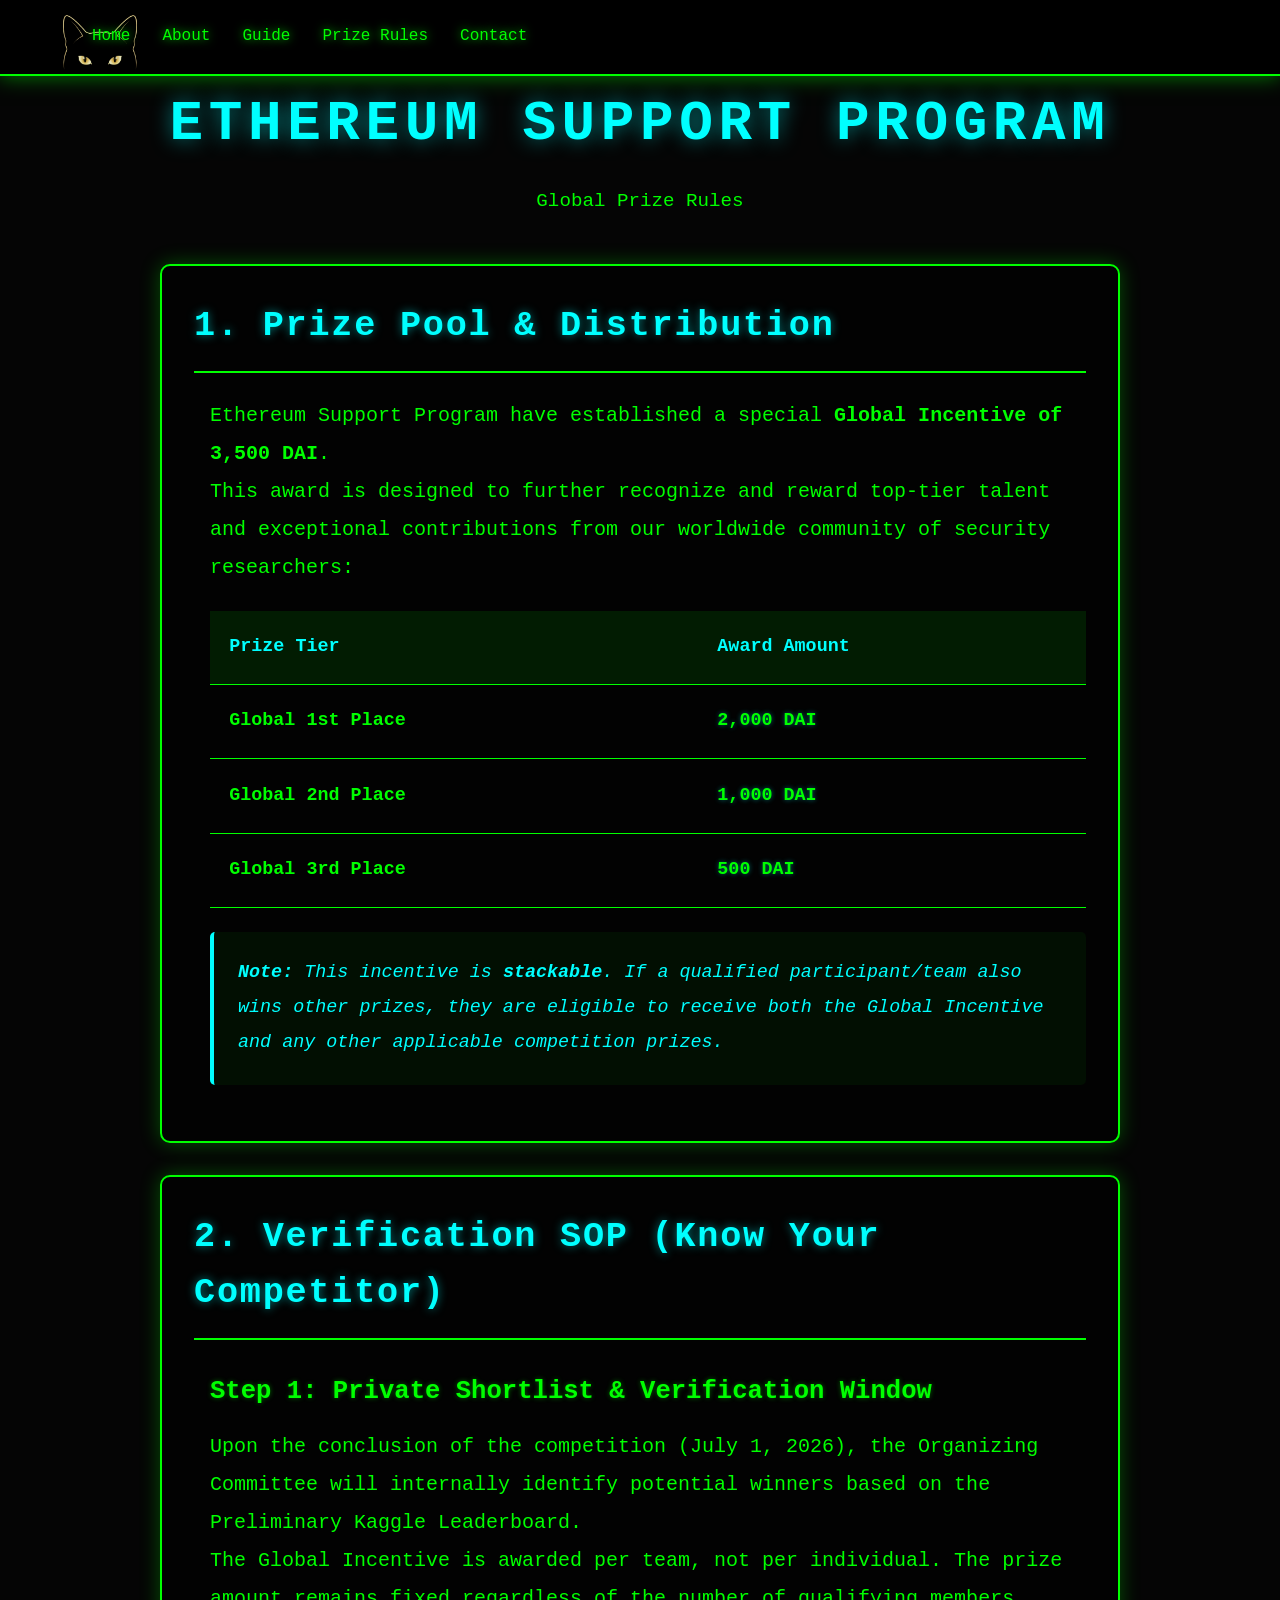
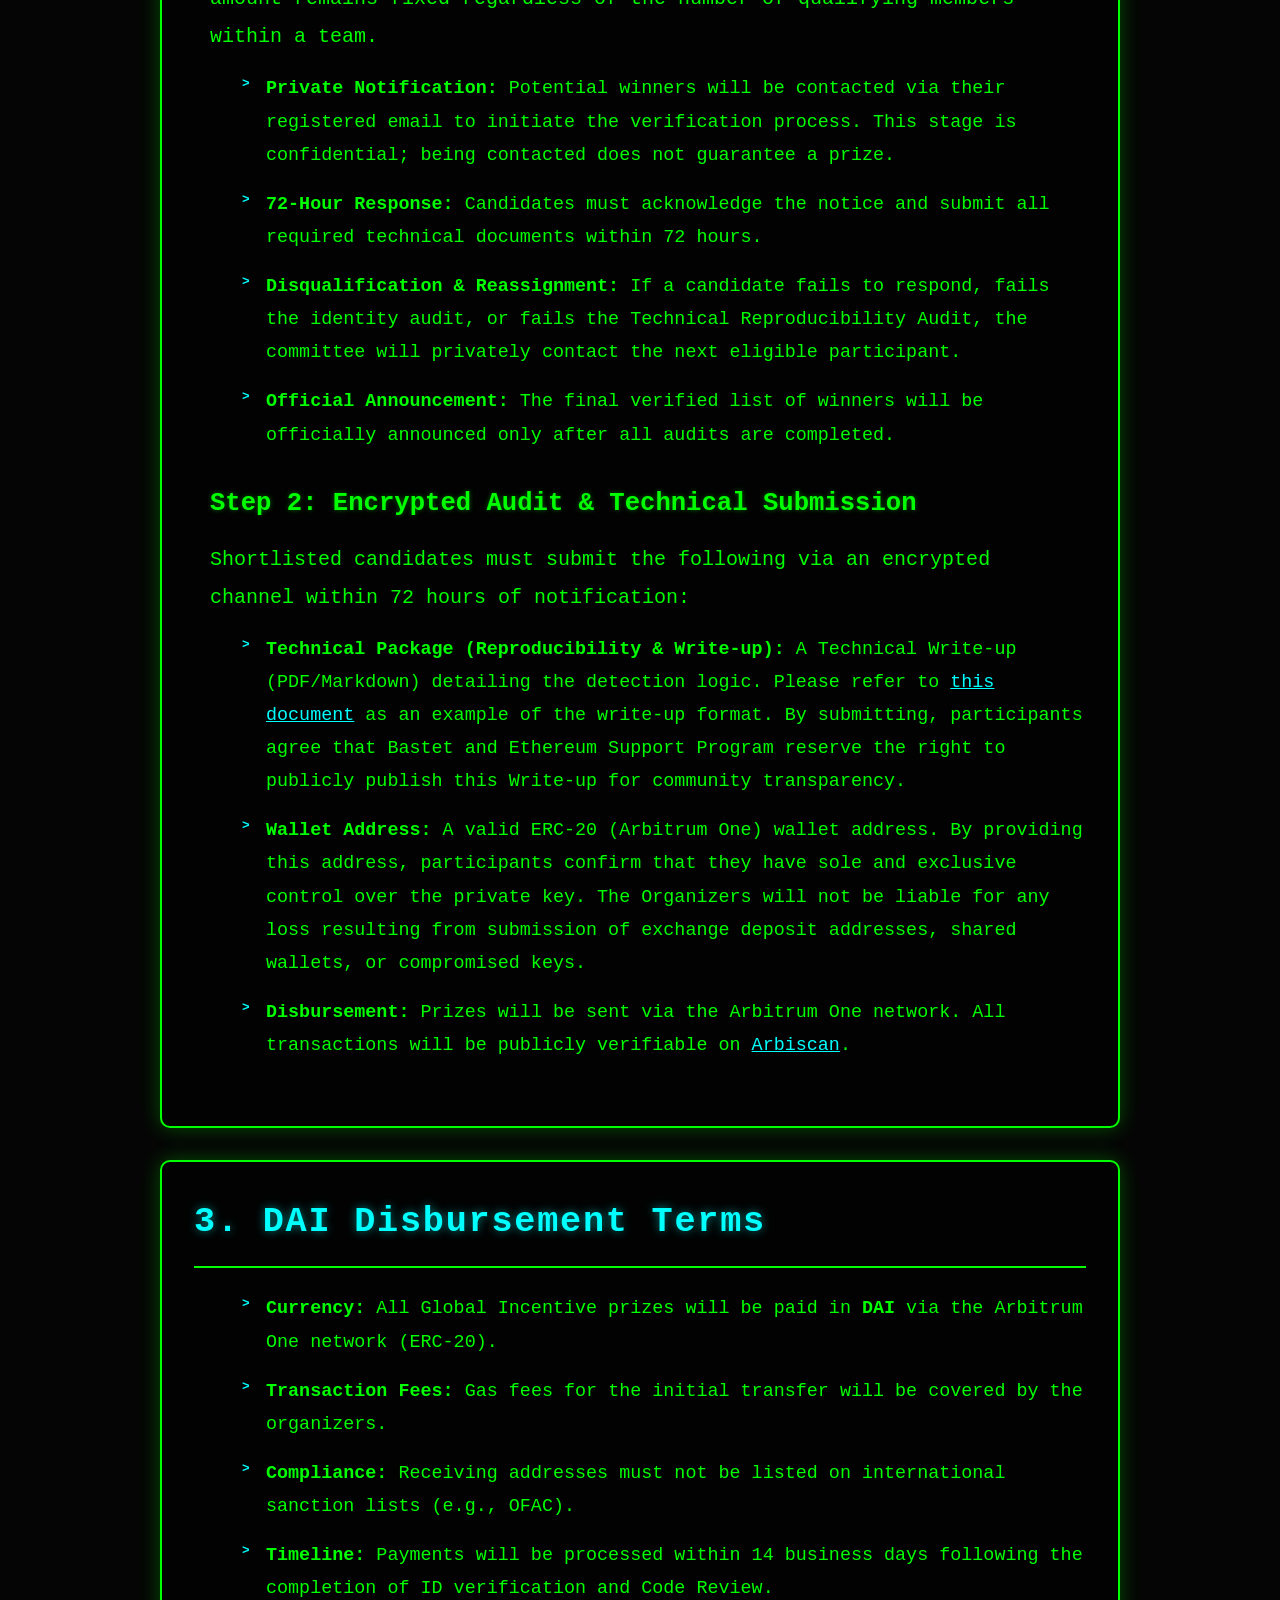
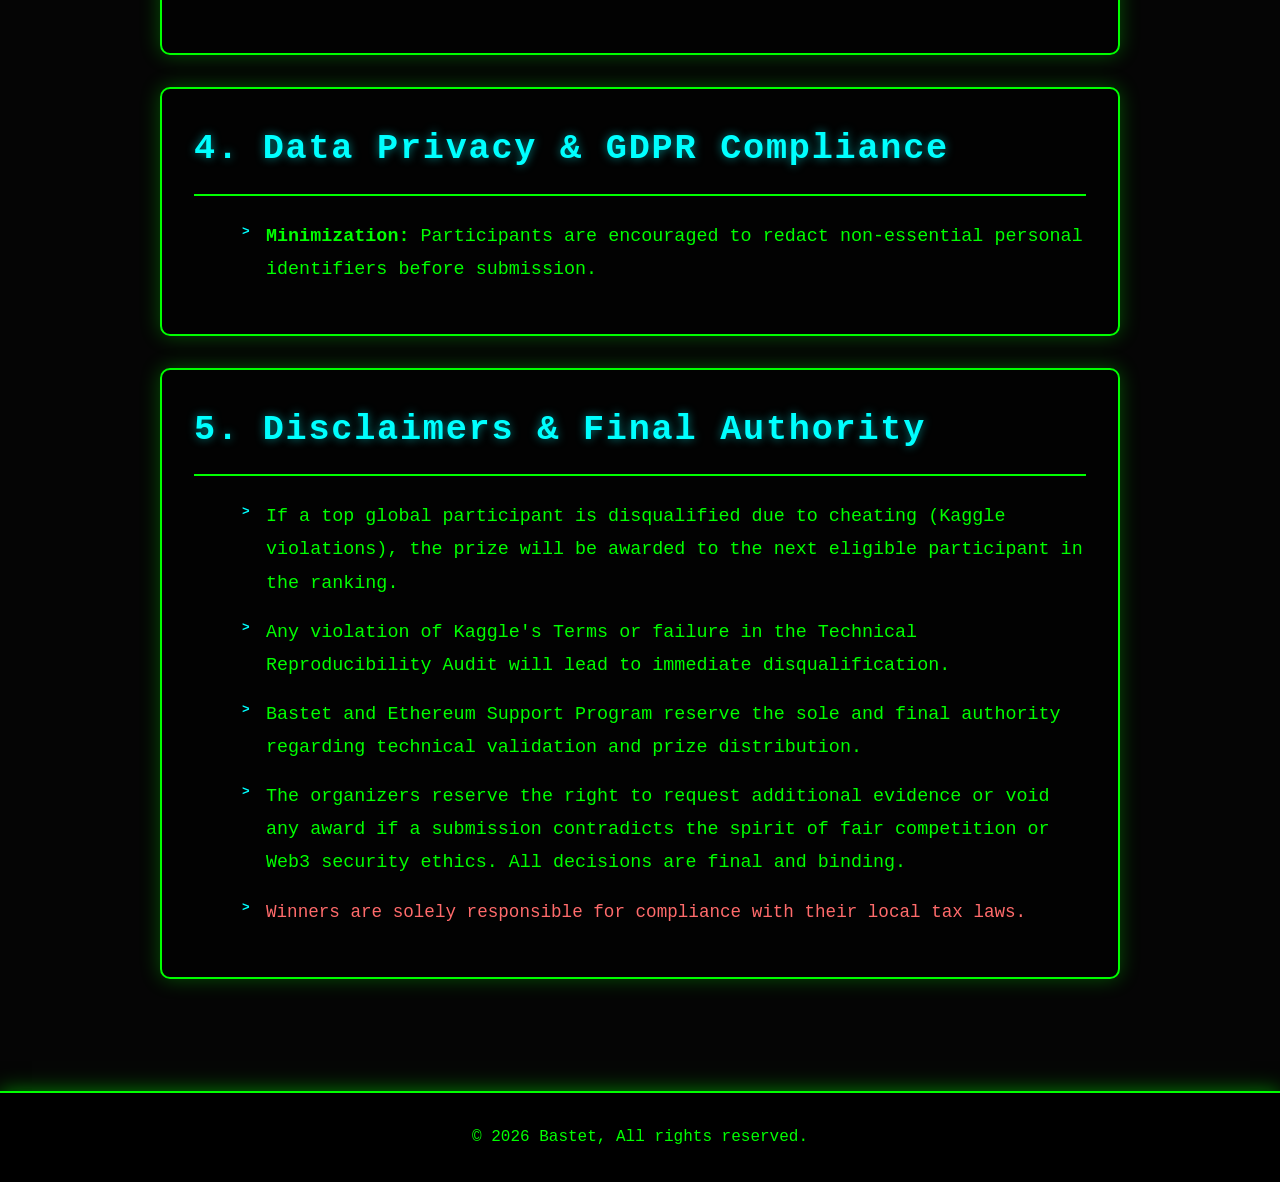
==== prize-rules-esp.html @ 6cfd2f5c "add prizes rules" ====
<!DOCTYPE html>
<html lang="zh-TW">
<head>
    <meta charset="UTF-8">
    <meta name="viewport" content="width=device-width, initial-scale=1.0">
    <title>ESP Prize Rules - Bastet Kaggle Competition</title>
    <link rel="stylesheet" href="style.css">
    <!-- Clarity -->
    <script type="text/javascript">
        (function(c,l,a,r,i,t,y){
            c[a]=c[a]||function(){(c[a].q=c[a].q||[]).push(arguments)};
            t=l.createElement(r);t.async=1;t.src="https://www.clarity.ms/tag/"+i;
            y=l.getElementsByTagName(r)[0];y.parentNode.insertBefore(t,y);
        })(window, document, "clarity", "script", "v9bqrgb0ro");
    </script>
    <!-- Google tag (gtag.js) -->
        <script async src="https://www.googletagmanager.com/gtag/js?id=G-KCT51GGSFN"></script>
        <script>
        window.dataLayer = window.dataLayer || [];
        function gtag(){dataLayer.push(arguments);}
        gtag('js', new Date());

        gtag('config', 'G-KCT51GGSFN');
        </script>
    <style>
        .prize-rules-section {
            padding: 5rem 0;
            min-height: auto;
        }

        .prize-rules-container {
            max-width: 1000px;
            margin: 0 auto;
            padding: 0 20px;
        }

        .back-link {
            color: #00ffff;
            text-decoration: none;
            font-size: 1.1rem;
            margin-bottom: 2rem;
            display: inline-block;
            transition: all 0.3s ease;
        }

        .back-link:hover {
            text-shadow: 0 0 10px rgba(0, 255, 255, 0.6);
        }

        .prize-rules-title {
            font-size: 3.5rem;
            color: #00ffff;
            text-shadow: 0 0 20px rgba(0, 255, 255, 0.5);
            text-align: center;
            margin-bottom: 1rem;
            letter-spacing: 0.1em;
        }

        .prize-rules-subtitle {
            text-align: center;
            color: #00ff00;
            font-size: 1.2rem;
            margin-bottom: 3rem;
        }

        .rule-section {
            background: rgba(0, 0, 0, 0.6);
            border: 2px solid #00ff00;
            border-radius: 10px;
            padding: 2rem;
            margin-bottom: 2rem;
            box-shadow: 0 0 20px rgba(0, 255, 0, 0.3);
            transition: all 0.3s ease;
        }

        .rule-section:hover {
            border-color: #00ffff;
            box-shadow: 0 0 30px rgba(0, 255, 255, 0.5);
            background: rgba(0, 0, 0, 0.8);
        }

        .rule-section h3 {
            font-size: 2.2rem;
            color: #00ffff;
            text-shadow: 0 0 10px rgba(0, 255, 255, 0.5);
            margin-bottom: 1.5rem;
            border-bottom: 2px solid #00ff00;
            padding-bottom: 1rem;
            letter-spacing: 0.05em;
        }

        .prize-table {
            width: 100%;
            margin: 1.5rem 0;
            border-collapse: collapse;
        }

        .prize-table tr {
            border-bottom: 1px solid #00ff00;
        }

        .prize-table td, .prize-table th {
            padding: 1.2rem;
            text-align: left;
            color: #00ff00;
            font-size: 1.15rem;
        }

        .prize-table th {
            background: rgba(0, 255, 0, 0.1);
            color: #00ffff;
            font-weight: bold;
            text-shadow: none;
        }

        .prize-amount {
            color: #00ffff;
            font-weight: bold;
            font-size: 1.3rem;
            text-shadow: 0 0 5px rgba(0, 255, 255, 0.4);
        }

        .rule-subsection {
            margin: 2rem 0;
        }

        .rule-subsection h4 {
            font-size: 1.6rem;
            color: #00ff00;
            text-shadow: 0 0 5px rgba(0, 255, 0, 0.4);
            margin-bottom: 1rem;
            margin-left: 1rem;
        }

        .rule-content {
            color: #00ff00;
            line-height: 1.9;
            font-size: 1.25rem;
            margin-left: 1rem;
        }

        .rule-content ul {
            margin: 1rem 0 1rem 2rem;
            list-style: none;
        }

        .rule-content li {
            margin: 1rem 0;
            padding-left: 1.5rem;
            position: relative;
            line-height: 1.8;
        }

        .rule-content li:before {
            content: ">";
            position: absolute;
            left: 0;
            color: #00ffff;
            font-weight: bold;
        }

        .highlight-box {
            background: rgba(0, 255, 0, 0.05);
            border-left: 4px solid #00ffff;
            padding: 1.5rem;
            margin: 1.5rem 0;
            border-radius: 5px;
        }

        .highlight-box p {
            color: #00ffff;
            font-style: italic;
            text-shadow: none;
            font-size: 1.15rem;
        }

        .step-list {
            margin: 1rem 0;
            padding-left: 0;
        }

        .step-list li {
            margin: 1rem 0;
            font-size: 1.15rem;
        }

        .disclaimer {
            color: #ff6b6b;
            font-size: 1.1rem;
            margin-top: 0.5rem;
        }

        .link-text {
            color: #00ffff;
            text-decoration: underline;
        }

        a {
            color: #00ffff;
            text-shadow: none;
        }

        a:hover {
            text-shadow: 0 0 10px rgba(0, 255, 255, 0.6);
        }

        section#prizes {
            padding: 5rem 0;
            min-height: auto;
            display: block;
        }
    </style>
</head>
<body>
    <header>
        <div class="cat-peek-decoration">
            <img src="images/cat_peek.png" alt="Bastet Cat">
        </div>
        <nav>
            <ul>
                <li><a href="index.html#home" data-zh="首頁" data-en="Home">首頁</a></li>
                <li><a href="index.html#about" data-zh="關於比賽" data-en="About">關於比賽</a></li>
                <li><a href="index.html#services" data-zh="賽前準備" data-en="Guide">賽前準備</a></li>
                <li><a href="prize-rules.html" data-zh="獎勵規則" data-en="Prize Rules">獎勵規則</a></li>
                <li><a href="index.html#contact" data-zh="聯絡" data-en="Contact">聯絡</a></li>
            </ul>
            <button id="langToggle" class="lang-toggle">EN</button>
        </nav>
    </header>

    <section id="prizes" class="prize-rules-section">
        <div class="prize-rules-container">
            <h1 class="prize-rules-title">ETHEREUM SUPPORT PROGRAM</h1>
            <p class="prize-rules-subtitle">Global Prize Rules</p>

            <!-- Prize Pool Section -->
            <div class="rule-section">
                <h3>1. Prize Pool & Distribution</h3>
                <div class="rule-content">
                    <p>Ethereum Support Program have established a special <strong>Global Incentive of 3,500 DAI</strong>.</p>
                    <p>This award is designed to further recognize and reward top-tier talent and exceptional contributions from our worldwide community of security researchers:</p>
                    
                    <table class="prize-table">
                        <tr>
                            <th>Prize Tier</th>
                            <th>Award Amount</th>
                        </tr>
                        <tr>
                            <td><strong>Global 1st Place</strong></td>
                            <td class="prize-amount">2,000 DAI</td>
                        </tr>
                        <tr>
                            <td><strong>Global 2nd Place</strong></td>
                            <td class="prize-amount">1,000 DAI</td>
                        </tr>
                        <tr>
                            <td><strong>Global 3rd Place</strong></td>
                            <td class="prize-amount">500 DAI</td>
                        </tr>
                    </table>
                    
                    <div class="highlight-box">
                        <p><strong>Note:</strong> This incentive is <strong>stackable</strong>. If a qualified participant/team also wins other prizes, they are eligible to receive both the Global Incentive and any other applicable competition prizes.</p>
                    </div>
                </div>
            </div>

            <!-- Verification SOP Section -->
            <div class="rule-section">
                <h3>2. Verification SOP (Know Your Competitor)</h3>
                
                <div class="rule-subsection">
                    <h4>Step 1: Private Shortlist & Verification Window</h4>
                    <div class="rule-content">
                        <p>Upon the conclusion of the competition (July 1, 2026), the Organizing Committee will internally identify potential winners based on the Preliminary Kaggle Leaderboard.</p>
                        <p></p>The Global Incentive is awarded per team, not per individual. The prize amount remains fixed regardless of the number of qualifying members within a team.</p>
                        <ul class="step-list">
                            <li><strong>Private Notification:</strong> Potential winners will be contacted via their registered email to initiate the verification process. This stage is confidential; being contacted does not guarantee a prize.</li>
                            
                            <li><strong>72-Hour Response:</strong> Candidates must acknowledge the notice and submit all required technical documents within 72 hours.</li>
                            
                            <li><strong>Disqualification & Reassignment:</strong> If a candidate fails to respond, fails the identity audit, or fails the Technical Reproducibility Audit, the committee will privately contact the next eligible participant.</li>
                            
                            <li><strong>Official Announcement:</strong> The final verified list of winners will be officially announced only after all audits are completed.</li>
                        </ul>
                    </div>
                </div>

                <div class="rule-subsection">
                    <h4>Step 2: Encrypted Audit & Technical Submission</h4>
                    <div class="rule-content">
                        <p>Shortlisted candidates must submit the following via an encrypted channel within 72 hours of notification:</p>
                        
                        <ul class="step-list">
                            <li>
                                <strong>Technical Package (Reproducibility & Write-up):</strong> A Technical Write-up (PDF/Markdown) detailing the detection logic. Please refer to <a href="https://github.com/onesavielabs/Bastet_Kaggle_Website/blob/main/Write-up-Template.md" target="_blank">this document</a> as an example of the write-up format. By submitting, participants agree that Bastet and Ethereum Support Program reserve the right to publicly publish this Write-up for community transparency.
                            </li>
                            
                            <li>
                                <strong>Wallet Address:</strong> A valid ERC-20 (Arbitrum One) wallet address. By providing this address, participants confirm that they have sole and exclusive control over the private key. The Organizers will not be liable for any loss resulting from submission of exchange deposit addresses, shared wallets, or compromised keys.
                            </li>
                            
                            <li>
                                <strong>Disbursement:</strong> Prizes will be sent via the Arbitrum One network. All transactions will be publicly verifiable on <a href="https://arbiscan.io/" target="_blank">Arbiscan</a>.
                            </li>
                        </ul>
                    </div>
                </div>
            </div>

            <!-- DAI Disbursement Terms Section -->
            <div class="rule-section">
                <h3>3. DAI Disbursement Terms</h3>
                <div class="rule-content">
                    <ul class="step-list">
                        <li><strong>Currency:</strong> All Global Incentive prizes will be paid in <strong>DAI</strong> via the Arbitrum One network (ERC‑20).</li>
                        
                        <li><strong>Transaction Fees:</strong> Gas fees for the initial transfer will be covered by the organizers.</li>
                        
                        <li><strong>Compliance:</strong> Receiving addresses must not be listed on international sanction lists (e.g., OFAC).</li>
                        
                        <li><strong>Timeline:</strong> Payments will be processed within 14 business days following the completion of ID verification and Code Review.</li>
                    </ul>
                </div>
            </div>

            <!-- Data Privacy Section -->
            <div class="rule-section">
                <h3>4. Data Privacy & GDPR Compliance</h3>
                <div class="rule-content">
                    <ul class="step-list">
                        <li><strong>Minimization:</strong> Participants are encouraged to redact non-essential personal identifiers before submission.</li>
                    </ul>
                </div>
            </div>

            <!-- Disclaimers & Final Authority Section -->
            <div class="rule-section">
                <h3>5. Disclaimers & Final Authority</h3>
                <div class="rule-content">
                    <ul class="step-list">
                        <li>If a top global participant is disqualified due to cheating (Kaggle violations), the prize will be awarded to the next eligible participant in the ranking.</li>
                        
                        <li>Any violation of Kaggle's Terms or failure in the Technical Reproducibility Audit will lead to immediate disqualification.</li>
                        
                        <li>Bastet and Ethereum Support Program reserve the sole and final authority regarding technical validation and prize distribution.</li>
                        
                        <li>The organizers reserve the right to request additional evidence or void any award if a submission contradicts the spirit of fair competition or Web3 security ethics. All decisions are final and binding.</li>
                        
                        <li><span class="disclaimer">Winners are solely responsible for compliance with their local tax laws.</span></li>
                    </ul>
                </div>
            </div>
        </div>
    </section>

    <footer>
        <p data-zh="&copy; 2026 Bastet. All rights reserved." data-en="&copy; 2026 Bastet, All rights reserved.">&copy; 2026 Bastet. All rights reserved.</p>
    </footer>

    <script src="script.js"></script>
</body>
</html>
---- style.css ----
.gcc-icon {
    width: 200px !important;
    height: auto;
}
* {
    margin: 0;
    padding: 0;
    box-sizing: border-box;
}

body {
    font-family: 'Courier New', Consolas, monospace;
    line-height: 1.6;
    color: #00ff00;
    background: #0a0a0a url('images/cat_first_page.jpg') no-repeat center center fixed;
    background-size: cover;
    position: relative;
}

body::before {
    content: '';
    position: fixed;
    top: 0;
    left: 0;
    width: 100%;
    height: 100%;
    background: rgba(0, 0, 0, 0.75);
    z-index: -1;
}

.container {
    max-width: 1200px;
    margin: 0 auto;
    padding: 0 20px;
}

/* Header & Navigation */
header {
    background: #000;
    color: #00ff00;
    padding: 1.5rem 0;
    position: fixed;
    width: 100%;
    top: 0;
    z-index: 1000;
    border-bottom: 2px solid #00ff00;
    box-shadow: 0 0 20px rgba(0, 255, 0, 0.5);
}

.cat-peek-decoration {
    position: absolute;
    top: -21px;
    left: -40px;
    z-index: 999;
    pointer-events: none;
}

.cat-peek-decoration img {
    width: 280px;
    height: auto;
    display: block;
    filter: brightness(0.9) saturate(0.8) drop-shadow(0 2px 8px rgba(0, 0, 0, 0.5));
}

nav {
    display: flex;
    justify-content: space-between;
    align-items: center;
    max-width: 1200px;
    margin: 0 auto;
    padding: 0 20px;
    position: relative;
    z-index: 1002;
}

.nav-logo {
    display: flex;
    align-items: center;
}

.cat-peek-logo {
    height: 60px;
    width: auto;
    border-radius: 50%;
    border: 2px solid #00ff00;
    box-shadow: 0 0 15px rgba(0, 255, 0, 0.6);
    transition: all 0.3s ease;
    cursor: pointer;
}

.cat-peek-logo:hover {
    transform: scale(1.1) rotate(5deg);
    border-color: #00ffff;
    box-shadow: 0 0 25px rgba(0, 255, 255, 0.8);
}

.nav-right {
    display: flex;
    align-items: center;
    gap: 2rem;
}

nav ul {
    display: flex;
    list-style: none;
}

nav ul li {
    margin-left: 2rem;
}

.lang-toggle {
    display: none;
    background: transparent;
    color: #00ff00;
    border: 2px solid #00ff00;
    padding: 0.5rem 1rem;
    font-family: 'Courier New', Consolas, monospace;
    font-size: 1rem;
    cursor: pointer;
    transition: all 0.3s;
    text-shadow: 0 0 10px rgba(0, 255, 0, 0.8);
    box-shadow: 0 0 10px rgba(0, 255, 0, 0.3);
    border-radius: 5px;
}

.lang-toggle:hover {
    background: rgba(0, 255, 0, 0.1);
    color: #00ffff;
    border-color: #00ffff;
    text-shadow: 0 0 15px rgba(0, 255, 255, 1);
    box-shadow: 0 0 20px rgba(0, 255, 255, 0.5);
    transform: scale(1.05);
}

nav a {
    color: #00ff00;
    text-decoration: none;
    transition: all 0.3s;
    text-shadow: 0 0 10px rgba(0, 255, 0, 0.8);
}

nav a:hover {
    color: #00ffff;
    text-shadow: 0 0 20px rgba(0, 255, 255, 1);
}

/* Sections */
section {
    padding: 5rem 0;
    min-height: 100vh;
    display: flex;
    align-items: center;
}

section#contact {
    min-height: auto;
    padding-bottom: 2rem;
}

section:nth-child(even) {
    background: #050505;
}

.hero {
    background: transparent;
    color: #00ff00;
    text-align: center;
    margin-top: 60px;
    position: relative;
    overflow: hidden;
}

.hero::before {
    content: '';
    position: absolute;
    top: 0;
    left: 0;
    right: 0;
    bottom: 0;
    background: repeating-linear-gradient(
        0deg,
        rgba(0, 255, 0, 0.03) 0px,
        rgba(0, 255, 0, 0.03) 1px,
        transparent 1px,
        transparent 2px
    );
    pointer-events: none;
}

.hero h2 {
    font-size: 3rem;
    margin-bottom: 1rem;
    color: #00ff00;
    text-shadow: 0 0 20px rgba(0, 255, 0, 0.8);
    letter-spacing: 0.1em;
}

.hero .main-title {
    font-size: 4.5rem;
    margin-bottom: 1.5rem;
    color: #00ffff;
    text-shadow: 0 0 30px rgba(0, 255, 255, 1), 0 0 50px rgba(0, 255, 255, 0.5);
    letter-spacing: 0.15em;
    font-weight: bold;
    text-transform: uppercase;
}

.hero .subtitle {
    font-size: 1.3rem;
    margin-bottom: 2.5rem;
    color: #00ff00;
    text-shadow: 0 0 15px rgba(0, 255, 0, 0.6);
    letter-spacing: 0.05em;
    max-width: 900px;
    margin-left: auto;
    margin-right: auto;
    line-height: 1.6;
}

.hero p {
    font-size: 1.5rem;
}

.countdown-container {
    margin-top: 2rem;
    padding: 3rem;
    background: rgba(0, 0, 0, 0.8);
    border-radius: 10px;
    border: 2px solid #00ff00;
    box-shadow: 0 0 30px rgba(0, 255, 0, 0.5), inset 0 0 30px rgba(0, 255, 0, 0.1);
    position: relative;
    z-index: 1;
}

.countdown-container h3 {
    font-size: 2rem;
    margin-bottom: 2rem;
    color: #00ffff;
    text-shadow: 0 0 15px rgba(0, 255, 255, 0.8);
}

#countdown {
    font-size: 3rem;
    font-weight: bold;
    color: #00ff00;
    text-shadow: 0 0 20px rgba(0, 255, 0, 1);
    letter-spacing: 0.05em;
}

#countdown span {
    color: #00ffff;
    font-size: 5rem;
    font-weight: bold;
    text-shadow: 0 0 30px rgba(0, 255, 255, 1), 0 0 50px rgba(0, 255, 255, 0.5);
    display: inline-block;
    margin: 0 0.2rem;
    animation: glow 2s ease-in-out infinite alternate;
}

#countdown .separator {
    color: #00ff00;
    font-size: 5rem;
    margin: 0;
    animation: none;
}

@keyframes glow {
    from {
        text-shadow: 0 0 20px rgba(0, 255, 255, 1), 0 0 30px rgba(0, 255, 255, 0.8);
    }
    to {
        text-shadow: 0 0 30px rgba(0, 255, 255, 1), 0 0 50px rgba(0, 255, 255, 1);
    }
}

.supporter-section {
    margin-top: 3rem;
    display: flex;
    flex-direction: column;
    align-items: center;
    justify-content: center;
    width: 100%;
    gap: 0;
}

.supporter-group {
    display: flex;
    flex-direction: row;
    align-items: center;
    justify-content: center;
    gap: 2rem;
    flex-wrap: nowrap;
    margin: 0;
}

.knowledge-partner-group {
    margin-top: 2rem;
}

.supporters-logos {
    display: flex;
    align-items: center;
    justify-content: center;
    gap: 2rem;
    flex-wrap: wrap;
}

.supporters-logos .supporter-icon {
    width: 180px;
}

.supporter-title {
    font-size: 2.5rem;
    color: #00ff00;
    text-shadow: 0 0 15px rgba(0, 255, 0, 0.8);
    margin-bottom: 0;
    letter-spacing: 0.1em;
}

.supporter-icon {
    width: 200px;
    height: auto;
    transition: all 0.3s ease;
    filter: brightness(1);
}

.supporter-icon:hover {
    transform: scale(1.05);
    filter: brightness(1.3) drop-shadow(0 0 20px rgba(0, 255, 255, 0.8));
}

.esp-icon {
    width: 550px;
    max-width: 95vw;
}

.supporter-group:last-child .supporter-icon {
    width: 200px;
}

.supporter-group:last-child .supporter-title {
    font-size: 1.8rem;
}
.media-partner-group .supporter-title {
    font-size: 3.5rem;
}

h2 {
    font-size: 2.5rem;
    margin-bottom: 1rem;
    color: #00ff00;
    text-shadow: 0 0 15px rgba(0, 255, 0, 0.8);
}

/* About Section */
.mission-statement {
    text-align: center;
    margin: 3rem 0;
    padding: 2rem;
    background: rgba(0, 255, 0, 0.05);
    border: 2px solid #00ff00;
    border-radius: 10px;
    box-shadow: 0 0 20px rgba(0, 255, 0, 0.3);
}

.mission-title {
    font-size: 2.2rem;
    color: #ffffff;
    text-shadow: 0 0 15px rgba(255, 255, 255, 0.8);
    margin-bottom: 1.5rem;
    letter-spacing: 0.1em;
}

.mission-highlight {
    font-size: 1.8rem;
    color: #00ffff;
    text-shadow: 0 0 20px rgba(0, 255, 255, 0.8);
    font-weight: bold;
    letter-spacing: 0.05em;
    line-height: 1.6;
    max-width: 100%;
    margin: 0 auto;
    white-space: nowrap;
}

.objectives {
    display: grid;
    grid-template-columns: repeat(auto-fit, minmax(300px, 1fr));
    gap: 2rem;
    margin-top: 3rem;
}

.objective-card {
    padding: 2rem;
    background: rgba(0, 0, 0, 0.6);
    border: 2px solid #00ff00;
    border-radius: 10px;
    box-shadow: 0 0 20px rgba(0, 255, 0, 0.3);
    transition: all 0.3s ease;
}

.objective-card:hover {
    transform: translateY(-5px);
    box-shadow: 0 0 30px rgba(0, 255, 255, 0.5);
    border-color: #00ffff;
}

.icon-wrapper {
    text-align: center;
    margin-bottom: 1rem;
}

.objective-icon {
    font-size: 3rem;
    color: #00ff00;
    text-shadow: 0 0 20px rgba(0, 255, 0, 0.8);
}

.objective-card h4 {
    font-size: 1.5rem;
    color: #ffffff;
    text-shadow: 0 0 15px rgba(255, 255, 255, 0.8);
    margin-bottom: 1rem;
    text-align: center;
}

.objective-card p {
    font-size: 1.1rem;
    color: #00ff00;
    line-height: 1.8;
    text-align: center;
}

/* Services / Guide Section */
.guide-intro {
    text-align: center;
    font-size: 1.3rem;
    color: #00ffff;
    margin-bottom: 3rem;
    text-shadow: 0 0 10px rgba(0, 255, 255, 0.6);
}

.guide-steps {
    display: grid;
    grid-template-columns: 1fr;
    gap: 3rem;
    margin-top: 2rem;
    max-width: 800px;
    margin-left: auto;
    margin-right: auto;
    position: relative;
}

/* Cat Paw Prints - Background Style */
.cat-paw-print {
    position: absolute;
    opacity: 0;
    transition: opacity 1.5s ease-out;
    z-index: 0;
    pointer-events: none;
}

.cat-paw-print.visible {
    opacity: 0.4;
}

.cat-paw-print img {
    width: 120px;
    height: auto;
    filter: brightness(1.2) drop-shadow(0 0 15px rgba(0, 255, 0, 0.5));
}

.cat-paw-print.paw-1 {
    left: -100px;
    top: 0;
}

.cat-paw-print.paw-1 img {
    transform: rotate(-25deg);
}

.cat-paw-print.paw-2 {
    left: -100px;
    top: 33%;
}

.cat-paw-print.paw-2 img {
    transform: rotate(-25deg);
}

.cat-paw-print.paw-3 {
    left: -100px;
    top: 66%;
}

.cat-paw-print.paw-3 img {
    transform: rotate(-25deg);
}

.step-card {
    padding: 2.5rem;
    background: rgba(0, 0, 0, 0.6);
    border: 2px solid #00ff00;
    border-radius: 10px;
    box-shadow: 0 0 20px rgba(0, 255, 0, 0.3);
    transition: all 0.3s ease;
    position: relative;
    z-index: 1;
}

.step-card:hover {
    transform: translateY(-5px);
    box-shadow: 0 0 30px rgba(0, 255, 255, 0.5);
    border-color: #00ffff;
}

.step-number {
    position: absolute;
    top: -20px;
    left: 20px;
    background: #000;
    color: #00ffff;
    font-size: 2.5rem;
    font-weight: bold;
    padding: 0.5rem 1.5rem;
    border: 2px solid #00ffff;
    border-radius: 5px;
    text-shadow: 0 0 20px rgba(0, 255, 255, 1);
}

.step-card h3 {
    font-size: 1.5rem;
    color: #ffffff;
    text-shadow: 0 0 15px rgba(255, 255, 255, 0.8);
    margin-bottom: 1.5rem;
    margin-top: 2.5rem;
}

.step-list {
    list-style: none;
    padding: 0;
}

.step-list li {
    font-size: 1.1rem;
    color: #00ff00;
    line-height: 2;
    padding-left: 1.5rem;
    position: relative;
}

.step-list li:before {
    content: '▶';
    position: absolute;
    left: 0;
    color: #00ffff;
    font-size: 0.8rem;
}

.guide-link {
    color: #00ffff;
    text-decoration: underline;
    text-shadow: 0 0 10px rgba(0, 255, 255, 0.8);
    transition: all 0.3s ease;
}

.guide-link:hover {
    color: #ffffff;
    text-shadow: 0 0 20px rgba(255, 255, 255, 1);
    text-decoration: none;
}

/* Contact Section */
.contact-content {
    text-align: center;
    padding: 2rem;
}

.update-notice {
    font-size: 1.3rem;
    color: #00ffff;
    text-shadow: 0 0 15px rgba(0, 255, 255, 0.8);
    margin-bottom: 1rem;
    line-height: 1.8;
}

.contact-link-text {
    font-size: 1.3rem;
    margin-bottom: 3rem;
    text-align: center;
}

.contact-inline-link {
    display: inline-flex;
    align-items: center;
    justify-content: center;
    gap: 1rem;
    font-size: 1.5rem;
    color: #00ffff;
    text-decoration: none;
    text-shadow: 0 0 15px rgba(0, 255, 255, 0.8);
    padding: 1rem 2rem;
    border: 2px solid #00ffff;
    border-radius: 5px;
    transition: all 0.3s ease;
    background: rgba(0, 255, 255, 0.05);
}

.contact-inline-link:hover {
    background: rgba(0, 255, 255, 0.1);
    transform: translateY(-3px);
    box-shadow: 0 0 25px rgba(0, 255, 255, 0.6);
    color: #ffffff;
    border-color: #ffffff;
    text-shadow: 0 0 25px rgba(255, 255, 255, 1);
}

.contact-link-text {
    font-size: 1.3rem;
    margin-bottom: 3rem;
    text-align: center;
}

.contact-info {
    text-align: center;
}

.bastet-more {
    margin-top: 2rem;
    padding-top: 3rem;
}

.bastet-title {
    font-size: 2rem;
    color: #ffffff;
    text-shadow: 0 0 20px rgba(255, 255, 255, 0.8);
    margin-bottom: 2rem;
    letter-spacing: 0.1em;
}

/* Competition Link 區域 - 標題與按鈕橫向排列 */
.competition-link-section {
    display: flex;
    align-items: center;
    justify-content: center;
    gap: 2rem;
    margin-bottom: 1.5rem;
    flex-wrap: wrap;
}

.competition-link-section .bastet-title {
    margin-bottom: 0;
    font-size: 2rem;
}

.competition-link-section .notify-trigger-inline {
    margin: 0;
}

.bastet-links {
    display: flex;
    justify-content: center;
    gap: 3rem;
    flex-wrap: wrap;
}

.bastet-link {
    display: flex;
    align-items: center;
    justify-content: center;
    gap: 1rem;
    font-size: 1.5rem;
    color: #00ffff;
    text-decoration: none;
    text-shadow: 0 0 15px rgba(0, 255, 255, 0.8);
    padding: 1rem 2rem;
    border: 2px solid #00ffff;
    border-radius: 5px;
    transition: all 0.3s ease;
    background: rgba(0, 255, 255, 0.05);
}

.bastet-link:hover {
    background: rgba(0, 255, 255, 0.1);
    transform: translateY(-3px);
    box-shadow: 0 0 25px rgba(0, 255, 255, 0.6);
    color: #ffffff;
    border-color: #ffffff;
}

.link-icon {
    font-size: 1.2rem;
    color: #00ff00;
}

/* Supports Section */
.supports-section {
    margin-top: 15rem;
    padding-top: 3rem;
}

.support-logos {
    display: flex;
    align-items: center;
    justify-content: center;
    gap: 4rem;
    flex-wrap: wrap;
}

.support-icon {
    width: 200px;
    height: auto;
    transition: all 0.3s ease;
    filter: brightness(1);
}

.support-icon:hover {
    transform: scale(1.05);
    filter: brightness(1.3) drop-shadow(0 0 20px rgba(0, 255, 255, 0.8));
}

/* Footer */
footer {
    background: #000;
    color: #00ff00;
    text-align: center;
    padding: 2rem 0;
    border-top: 2px solid #00ff00;
    box-shadow: 0 0 20px rgba(0, 255, 0, 0.5);
}

/* Responsive */
@media (max-width: 768px) {
    /* Container padding adjustment for mobile */
    .container {
        padding: 0 15px;
    }
    
    /* Navigation - improved mobile layout */
    header {
        padding: 0.8rem 0;
    }
    
    nav {
        flex-direction: column;
        gap: 1rem;
    }
    
    nav ul {
        flex-direction: row;
        flex-wrap: wrap;
        justify-content: center;
        margin: 0;
    }

    nav ul li {
        margin: 0.5rem;
    }
    
    nav a {
        font-size: 0.9rem;
    }
    
    .lang-toggle {
        padding: 0.4rem 0.8rem;
        font-size: 0.9rem;
    }

    /* Hero Section - optimized for mobile */
    section {
        padding: 3rem 0;
        min-height: auto;
    }
    
    .hero {
        margin-top: 100px;
        padding: 2rem 0;
    }

    .hero .main-title {
        font-size: 2rem;
        letter-spacing: 0.05em;
        line-height: 1.2;
        margin-bottom: 1rem;
    }
    
    .hero .subtitle {
        font-size: 0.9rem;
        margin-bottom: 1.5rem;
        white-space: normal;
        line-height: 1.5;
        padding: 0 10px;
    }

    /* Countdown - mobile friendly */
    .countdown-container {
        padding: 1.5rem 1rem;
        margin-top: 1.5rem;
    }
    
    #countdown {
        font-size: 1.2rem;
        display: flex;
        flex-wrap: wrap;
        justify-content: center;
        align-items: center;
        gap: 0.3rem;
    }
    
    #countdown span {
        font-size: 2.5rem;
        margin: 0;
    }
    
    #countdown .separator {
        font-size: 2.5rem;
        margin: 0 0.1rem;
    }
    
    /* Supporter Section - stacked on mobile */
    .supporter-section {
        flex-direction: column;
        gap: 1rem;
        margin-top: 2rem;
    }
    
    .supporter-title {
        font-size: 1.2rem;
    }
    
    .supporter-icon {
        width: 120px;
    }
    
    /* About Section - mobile optimization */
    h2 {
        font-size: 1.8rem;
        text-align: center;
        margin-bottom: 1.5rem;
    }
    
    .mission-statement {
        padding: 1.5rem;
        margin: 2rem 0;
    }
    
    .mission-title {
        font-size: 1.5rem;
        margin-bottom: 1rem;
    }
    
    .mission-highlight {
        font-size: 1.3rem;
        white-space: normal;
        line-height: 1.6;
    }
    
    /* Objective Cards - single column on mobile */
    .objectives {
        grid-template-columns: 1fr;
        gap: 1.5rem;
        margin-top: 2rem;
    }
    
    .objective-card {
        padding: 1.5rem;
    }
    
    .objective-card h4 {
        font-size: 1.2rem;
        white-space: normal;
        line-height: 1.4;
    }
    
    .objective-card p {
        font-size: 1rem;
        line-height: 1.6;
    }
    
    /* Guide Section - mobile friendly */
    .guide-intro {
        font-size: 1.1rem;
        margin-bottom: 2rem;
        padding: 0 10px;
    }
    
    .guide-steps {
        gap: 2rem;
        padding: 0 10px;
    }
    
    .step-card {
        padding: 2rem 1.5rem;
    }
    
    .step-number {
        font-size: 1.8rem;
        padding: 0.3rem 1rem;
        top: -15px;
        left: 15px;
    }
    
    .step-card h3 {
        font-size: 1.2rem;
        margin-top: 2rem;
    }
    
    .step-list li {
        font-size: 1rem;
        line-height: 1.8;
    }
    
    /* Contact Section - mobile layout */
    .contact-content {
        padding: 1rem;
    }
    
    .update-notice {
        font-size: 1.1rem;
        line-height: 1.6;
        padding: 0 10px;
    }
    
    .contact-link-text {
        font-size: 1.1rem;
        margin-bottom: 2rem;
    }
    
    .bastet-more {
        margin-top: 2rem;
        padding-top: 2rem;
    }
    
    .bastet-title {
        font-size: 1.5rem;
        margin-bottom: 1.5rem;
    }
    
    .bastet-links {
        flex-direction: column;
        gap: 1.5rem;
        align-items: stretch;
    }
    
    .bastet-link {
        font-size: 1.2rem;
        padding: 1rem 1.5rem;
        width: 100%;
        max-width: 350px;
        margin: 0 auto;
    }
    
    /* Footer - mobile spacing */
    footer {
        padding: 1.5rem 1rem;
        font-size: 0.9rem;
    }
}

/* Extra small devices (phones in portrait) */
@media (max-width: 480px) {
    .hero .main-title {
        font-size: 1.5rem;
    }
    
    .hero .subtitle {
        font-size: 0.8rem;
    }
    
    #countdown span {
        font-size: 2rem;
    }
    
    #countdown .separator {
        font-size: 2rem;
    }
    
    .mission-highlight {
        font-size: 1.1rem;
    }
    
    .step-card {
        padding: 1.5rem 1rem;
    }
    
    .bastet-link {
        font-size: 1rem;
        padding: 0.8rem 1rem;
    }
}

/* 内联通知按钮 (放在 Competition Link 下方) */
.notify-trigger-inline {
    display: inline-block;
    margin: 25px 0;
    background: linear-gradient(135deg, #ee66ff, #cc66dd);
    color: #fff;
    border: 2px solid #dd66ee;
    padding: 16px 40px;
    border-radius: 50px;
    font-size: 1.1rem;
    font-weight: bold;
    cursor: pointer;
    box-shadow: 0 4px 20px rgba(221, 102, 238, 0.5), 0 0 10px rgba(204, 102, 221, 0.3);
    transition: all 0.3s ease;
    animation: pulse 2s infinite;
    font-family: 'Courier New', Consolas, monospace;
    text-align: center;
}

.notify-trigger-inline:hover {
    transform: translateY(-3px) scale(1.05);
    box-shadow: 0 6px 30px rgba(221, 102, 238, 0.7), 0 0 20px rgba(204, 102, 221, 0.5);
    background: linear-gradient(135deg, #ff77ff, #dd77ee);
}

/* 保留原浮动按钮样式（已不使用） */
.notify-trigger {
    position: fixed;
    bottom: 30px;
    right: 30px;
    background: linear-gradient(135deg, #ee66ff, #cc66dd);
    color: #fff;
    border: 2px solid #dd66ee;
    padding: 15px 25px;
    border-radius: 50px;
    font-size: 1rem;
    font-weight: bold;
    cursor: pointer;
    z-index: 99999;
    box-shadow: 0 4px 20px rgba(221, 102, 238, 0.5), 0 0 10px rgba(204, 102, 221, 0.3);
    transition: all 0.3s ease;
    animation: pulse 2s infinite;
    font-family: 'Courier New', Consolas, monospace;
}

.notify-trigger:hover {
    transform: translateY(-3px);
    box-shadow: 0 6px 30px rgba(221, 102, 238, 0.7), 0 0 20px rgba(204, 102, 221, 0.5);
    background: linear-gradient(135deg, #ff77ff, #dd77ee);
}

@keyframes pulse {
    0%, 100% {
        box-shadow: 0 4px 20px rgba(221, 102, 238, 0.5), 0 0 10px rgba(204, 102, 221, 0.3);
    }
    50% {
        box-shadow: 0 6px 30px rgba(221, 102, 238, 0.7), 0 0 15px rgba(204, 102, 221, 0.5);
    }
}

.notify-modal {
    display: none;
    position: fixed;
    top: 0;
    left: 0;
    width: 100%;
    height: 100%;
    background: rgba(0, 0, 0, 0.85);
    z-index: 10000;
    justify-content: center;
    align-items: center;
    backdrop-filter: blur(5px);
}

.notify-modal.active {
    display: flex;
    animation: fadeIn 0.3s ease;
}

@keyframes fadeIn {
    from {
        opacity: 0;
    }
    to {
        opacity: 1;
    }
}

.notify-modal-content {
    background: #1a1a1a;
    border: 3px solid #dd66ee;
    border-radius: 20px;
    padding: 40px;
    max-width: 500px;
    width: 90%;
    position: relative;
    box-shadow: 0 0 50px rgba(221, 102, 238, 0.35), 0 0 30px rgba(204, 102, 221, 0.2);
    animation: slideUp 0.4s ease;
}

@keyframes slideUp {
    from {
        transform: translateY(50px);
        opacity: 0;
    }
    to {
        transform: translateY(0);
        opacity: 1;
    }
}

.notify-close {
    position: absolute;
    top: 15px;
    right: 20px;
    background: transparent;
    border: none;
    color: #dd66ee;
    font-size: 2rem;
    cursor: pointer;
    transition: all 0.3s ease;
    line-height: 1;
}

.notify-close:hover {
    color: #ff6666;
    transform: rotate(90deg);
}

.notify-header {
    text-align: center;
    margin-bottom: 20px;
}

.notify-cat-icon {
    width: 80px;
    height: auto;
    max-height: none;
    margin-bottom: 15px;
    display: block;
    object-fit: contain;
    filter: drop-shadow(0 0 12px rgba(221, 102, 238, 0.5)) drop-shadow(0 0 6px rgba(204, 102, 221, 0.3));
}

.notify-header h3 {
    color: #ee66ff;
    font-size: 1.8rem;
    margin: 0;
    text-shadow: 0 0 8px rgba(238, 102, 255, 0.3), 0 0 4px rgba(204, 102, 221, 0.2);
    font-family: 'Courier New', Consolas, monospace;
}

.notify-description {
    color: #ffbbee;
    text-align: center;
    margin-bottom: 25px;
    font-size: 1.15rem;
    line-height: 1.6;
}

.notify-form {
    display: flex;
    flex-direction: column;
    gap: 15px;
    margin-bottom: 20px;
}

.notify-input {
    background: rgba(221, 102, 238, 0.08);
    border: 2px solid #aa55bb;
    border-radius: 10px;
    padding: 15px;
    color: #ee99ff;
    font-size: 1rem;
    font-family: 'Courier New', Consolas, monospace;
    transition: all 0.3s ease;
}

.notify-input:focus {
    outline: none;
    background: rgba(221, 102, 238, 0.12);
    border-color: #dd66ee;
    box-shadow: 0 0 15px rgba(221, 102, 238, 0.35), 0 0 8px rgba(204, 102, 221, 0.2);
}

.notify-input::placeholder {
    color: rgba(238, 153, 255, 0.5);
}

.notify-submit {
    background: linear-gradient(135deg, #ee66ff, #cc66dd);
    color: #fff;
    border: 2px solid #dd66ee;
    border-radius: 10px;
    padding: 15px;
    font-size: 1.1rem;
    font-weight: bold;
    cursor: pointer;
    transition: all 0.3s ease;
    font-family: 'Courier New', Consolas, monospace;
}

.notify-submit:hover {
    background: linear-gradient(135deg, #ff77ff, #dd77ee);
    transform: translateY(-2px);
    box-shadow: 0 5px 20px rgba(221, 102, 238, 0.5), 0 0 15px rgba(204, 102, 221, 0.3);
}

.notify-submit:active {
    transform: translateY(0);
}

.notify-privacy {
    color: rgba(200, 200, 200, 0.6);
    font-size: 0.85rem;
    text-align: center;
    margin: 0;
    line-height: 1.4;
}

.notify-success {
    text-align: center;
    padding: 20px;
}

.notify-success h3 {
    color: #ee66ff;
    font-size: 1.5rem;
    margin-bottom: 10px;
    text-shadow: 0 0 12px rgba(238, 102, 255, 0.6);
}

.notify-success p {
    color: #ffbbee;
    font-size: 1.1rem;
    line-height: 1.5;
}

/* 响应式设计 */
@media (max-width: 768px) {
    .notify-trigger-inline {
        padding: 14px 30px;
        font-size: 1rem;
        width: 100%;
        max-width: 300px;
        display: block;
        margin: 20px auto;
    }
    
    .notify-trigger {
        bottom: 20px;
        right: 20px;
        padding: 12px 20px;
        font-size: 0.9rem;
    }
    
    .notify-modal-content {
        padding: 30px 20px;
    }
    
    .notify-header h3 {
        font-size: 1.5rem;
    }
    
    .notify-cat-icon {
        width: 60px;
        height: 60px;
    }
}

@media (max-width: 480px) {
    .notify-trigger-inline {
        padding: 12px 25px;
        font-size: 0.95rem;
    }
}
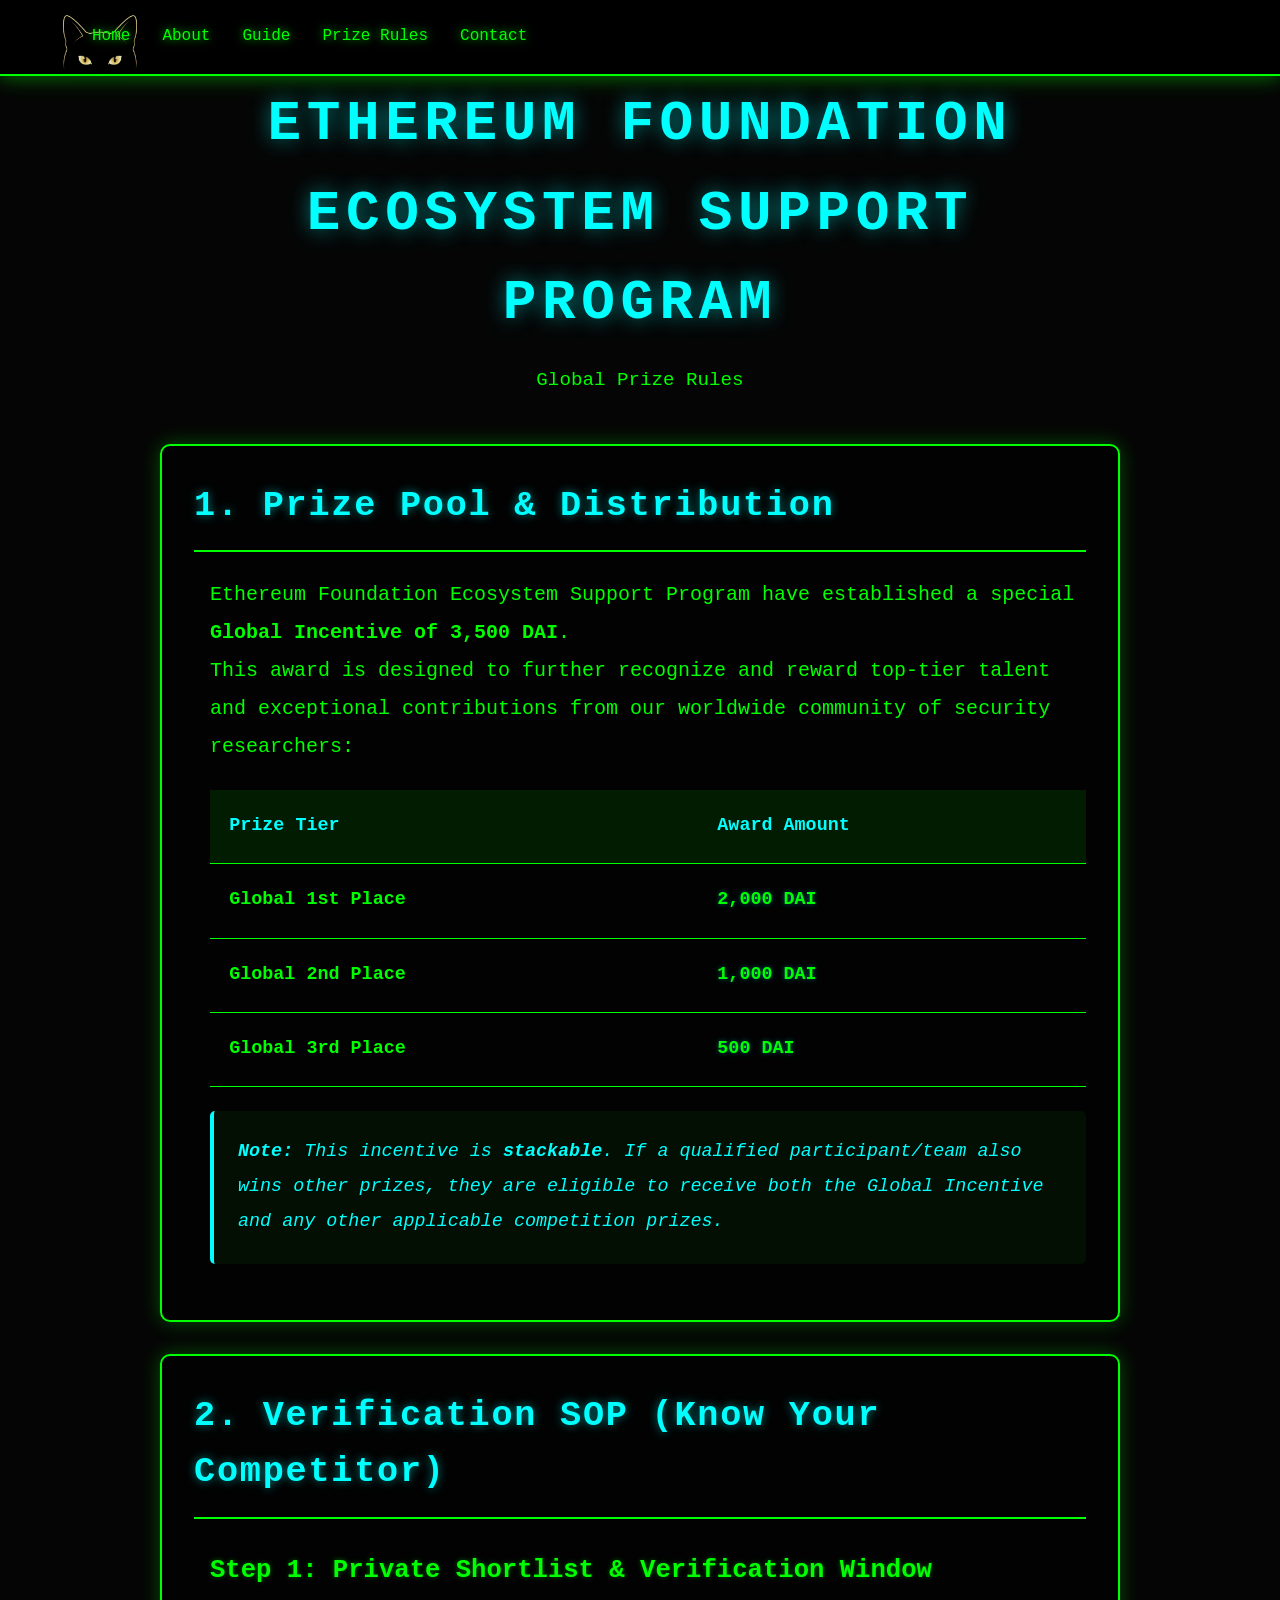
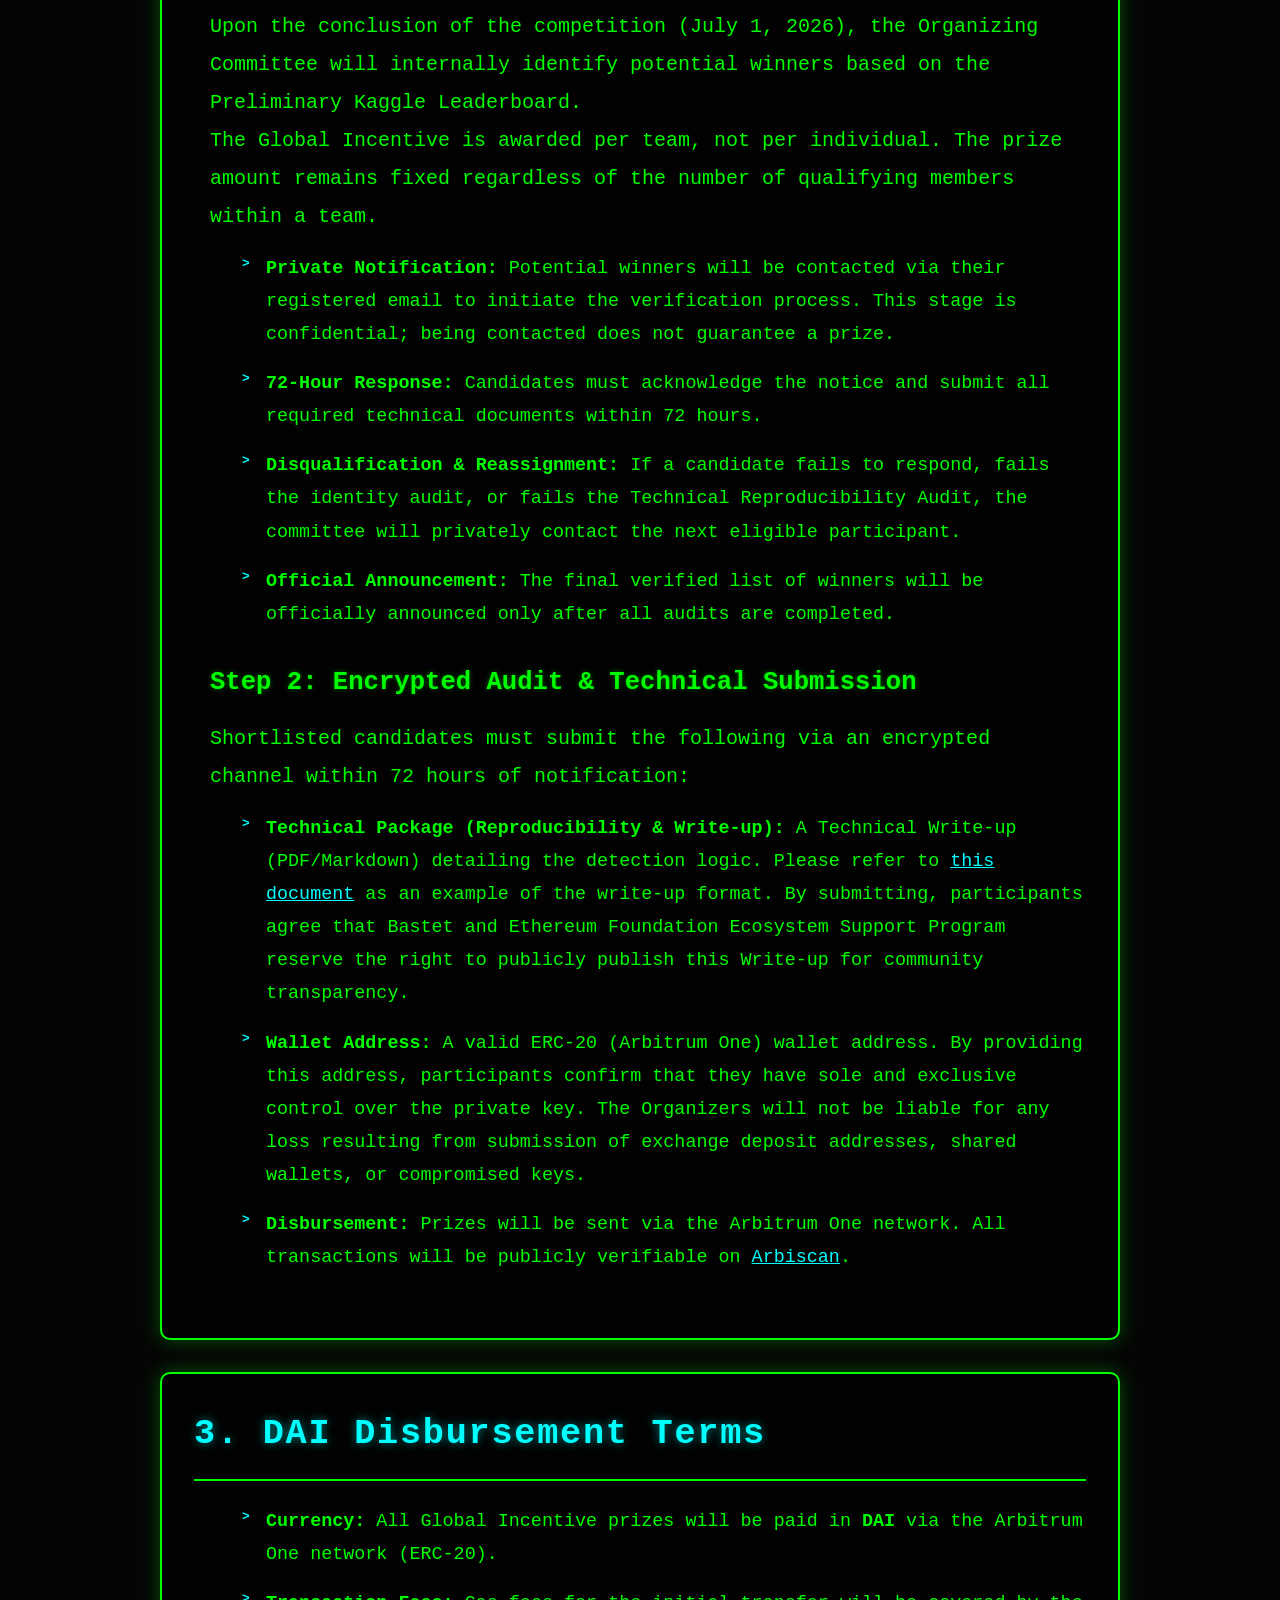
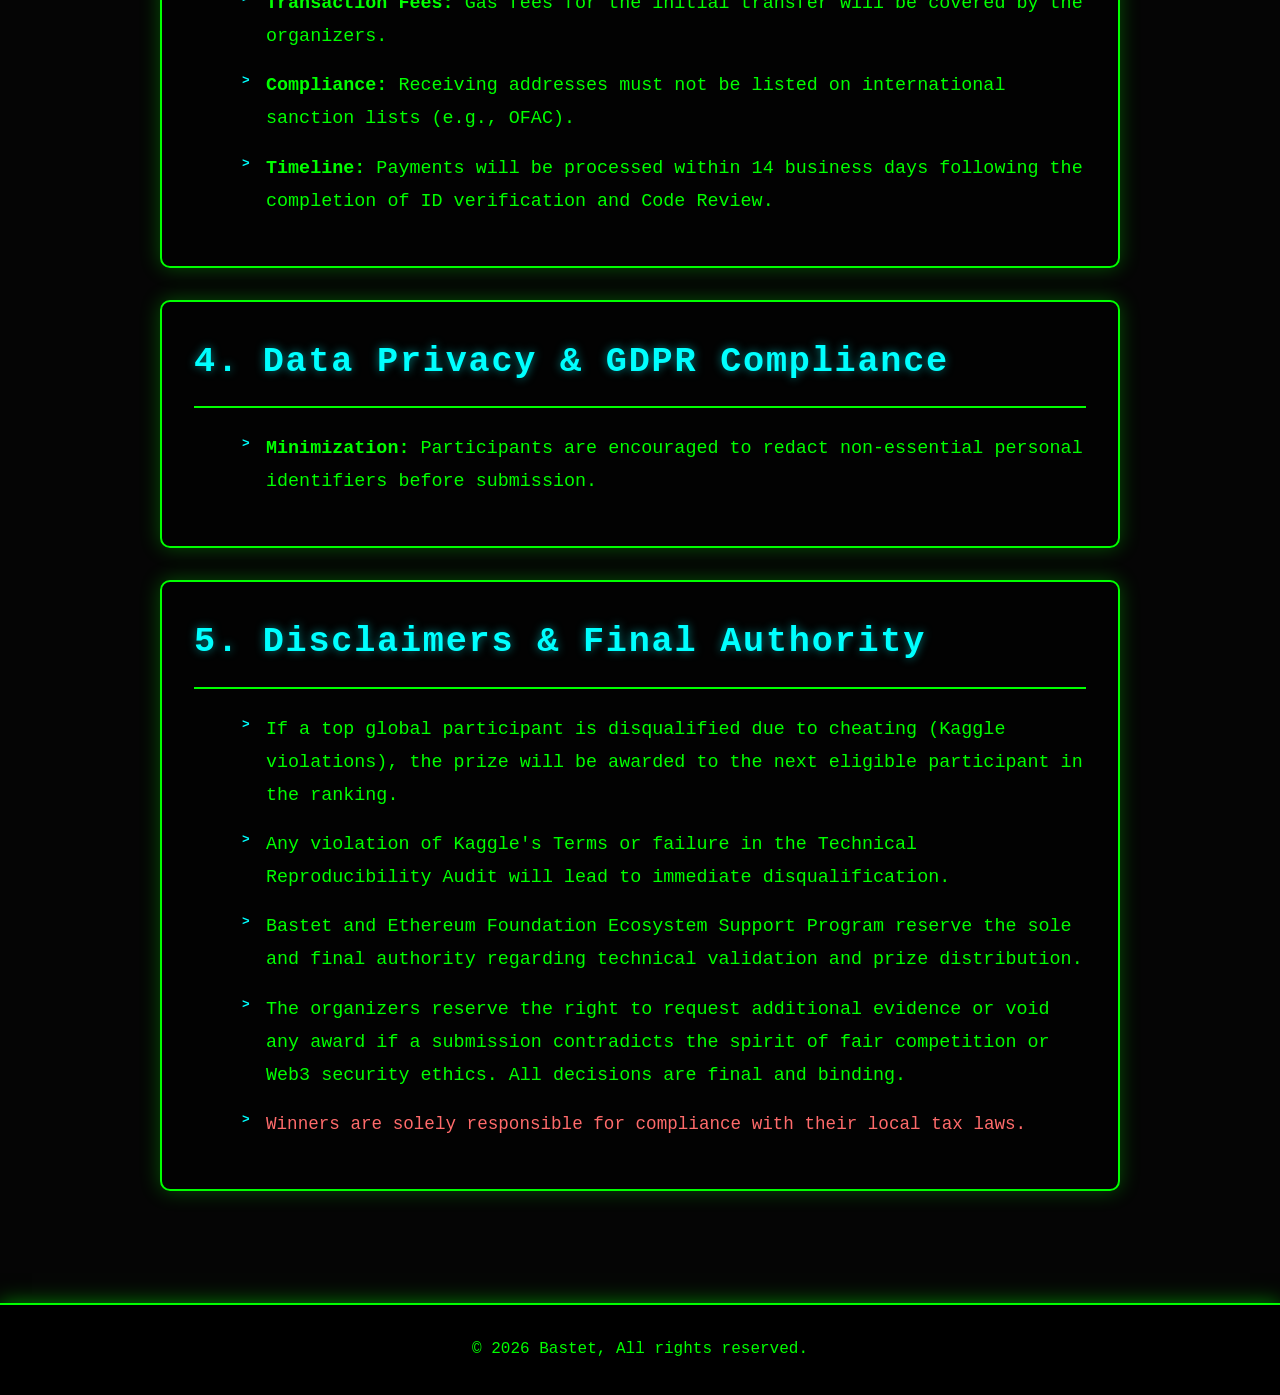
==== commit 0df8a311: "adjust to Ethereum Foundation Ecosystem Support Program" ====
--- a/prize-rules-esp.html
+++ b/prize-rules-esp.html
@@ -230,14 +230,14 @@
 
     <section id="prizes" class="prize-rules-section">
         <div class="prize-rules-container">
-            <h1 class="prize-rules-title">ETHEREUM SUPPORT PROGRAM</h1>
+            <h1 class="prize-rules-title">ETHEREUM FOUNDATION ECOSYSTEM SUPPORT PROGRAM</h1>
             <p class="prize-rules-subtitle">Global Prize Rules</p>
 
             <!-- Prize Pool Section -->
             <div class="rule-section">
                 <h3>1. Prize Pool & Distribution</h3>
                 <div class="rule-content">
-                    <p>Ethereum Support Program have established a special <strong>Global Incentive of 3,500 DAI</strong>.</p>
+                    <p>Ethereum Foundation Ecosystem Support Program have established a special <strong>Global Incentive of 3,500 DAI</strong>.</p>
                     <p>This award is designed to further recognize and reward top-tier talent and exceptional contributions from our worldwide community of security researchers:</p>
                     
                     <table class="prize-table">
@@ -293,7 +293,7 @@
                         
                         <ul class="step-list">
                             <li>
-                                <strong>Technical Package (Reproducibility & Write-up):</strong> A Technical Write-up (PDF/Markdown) detailing the detection logic. Please refer to <a href="https://github.com/onesavielabs/Bastet_Kaggle_Website/blob/main/Write-up-Template.md" target="_blank">this document</a> as an example of the write-up format. By submitting, participants agree that Bastet and Ethereum Support Program reserve the right to publicly publish this Write-up for community transparency.
+                                <strong>Technical Package (Reproducibility & Write-up):</strong> A Technical Write-up (PDF/Markdown) detailing the detection logic. Please refer to <a href="https://github.com/onesavielabs/Bastet_Kaggle_Website/blob/main/Write-up-Template.md" target="_blank">this document</a> as an example of the write-up format. By submitting, participants agree that Bastet and Ethereum Foundation Ecosystem Support Program  reserve the right to publicly publish this Write-up for community transparency.
                             </li>
                             
                             <li>
@@ -343,7 +343,7 @@
                         
                         <li>Any violation of Kaggle's Terms or failure in the Technical Reproducibility Audit will lead to immediate disqualification.</li>
                         
-                        <li>Bastet and Ethereum Support Program reserve the sole and final authority regarding technical validation and prize distribution.</li>
+                        <li>Bastet and Ethereum Foundation Ecosystem Support Program  reserve the sole and final authority regarding technical validation and prize distribution.</li>
                         
                         <li>The organizers reserve the right to request additional evidence or void any award if a submission contradicts the spirit of fair competition or Web3 security ethics. All decisions are final and binding.</li>
                         
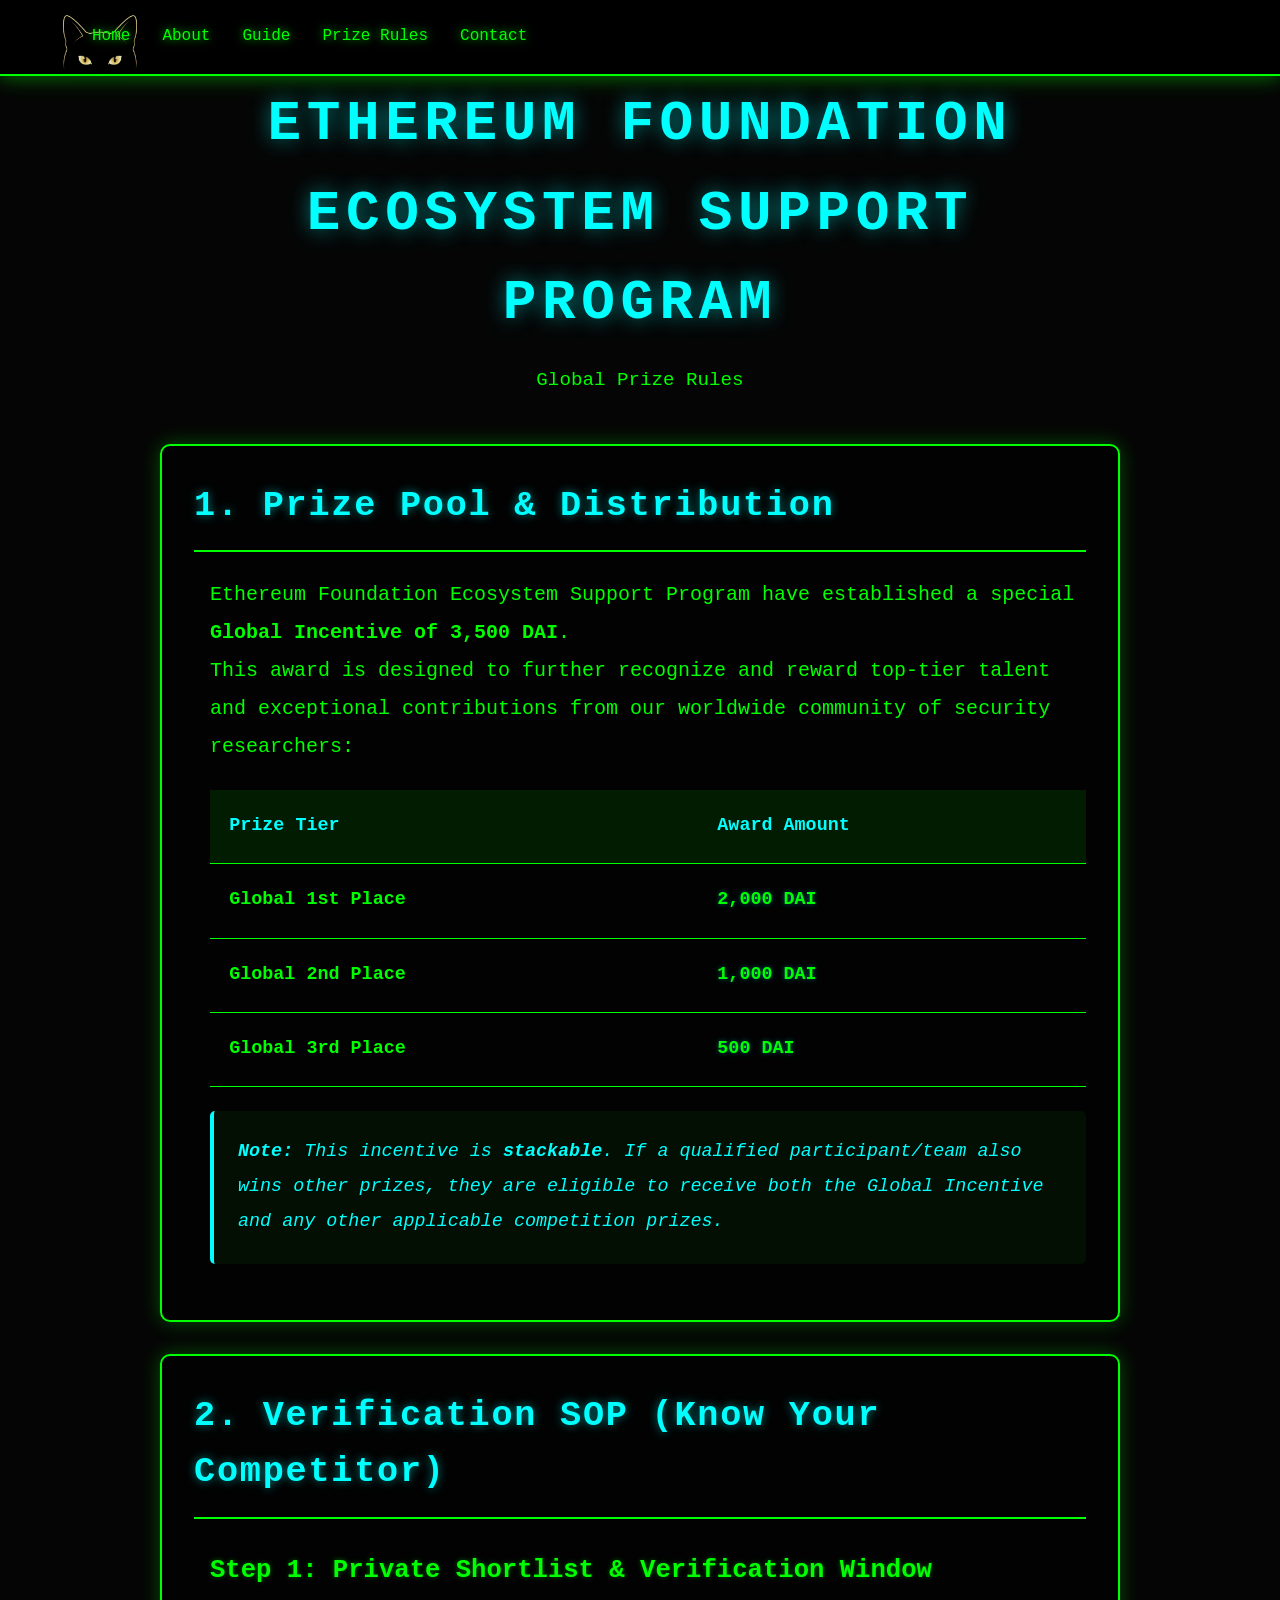
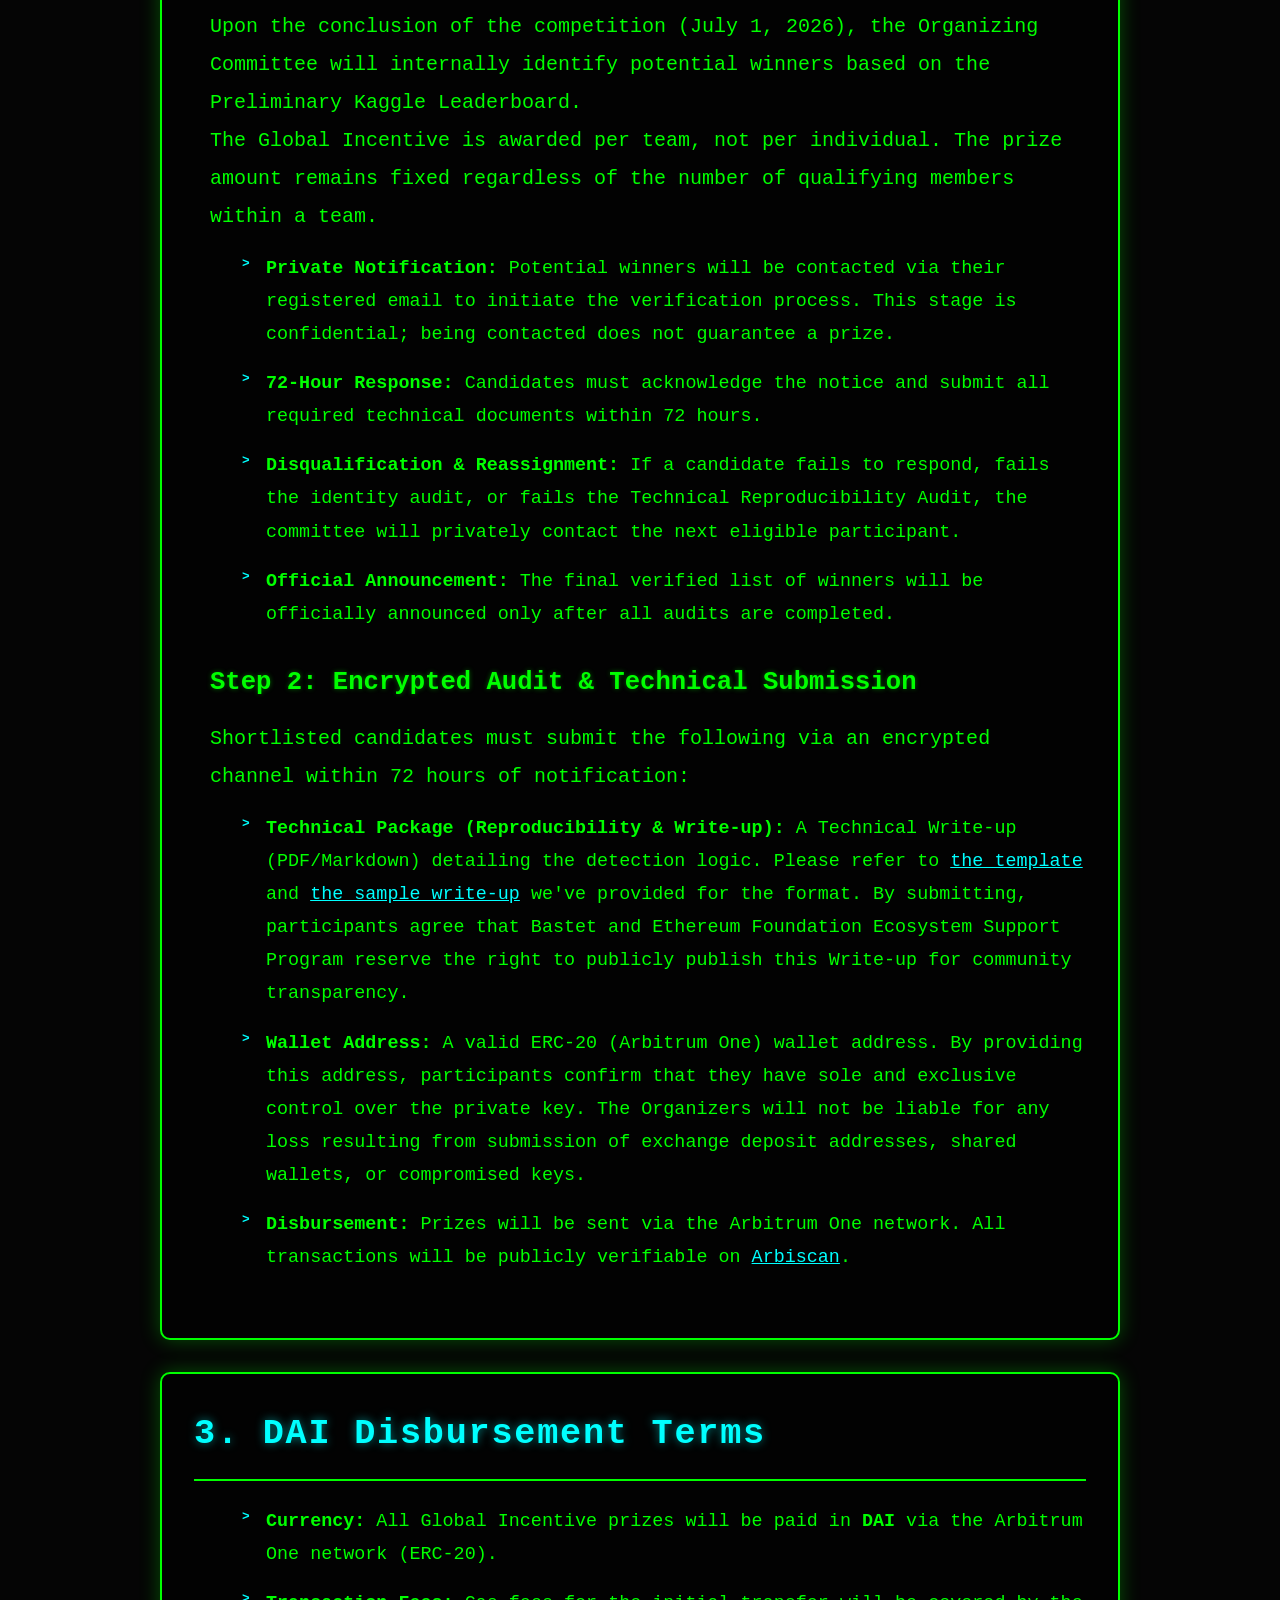
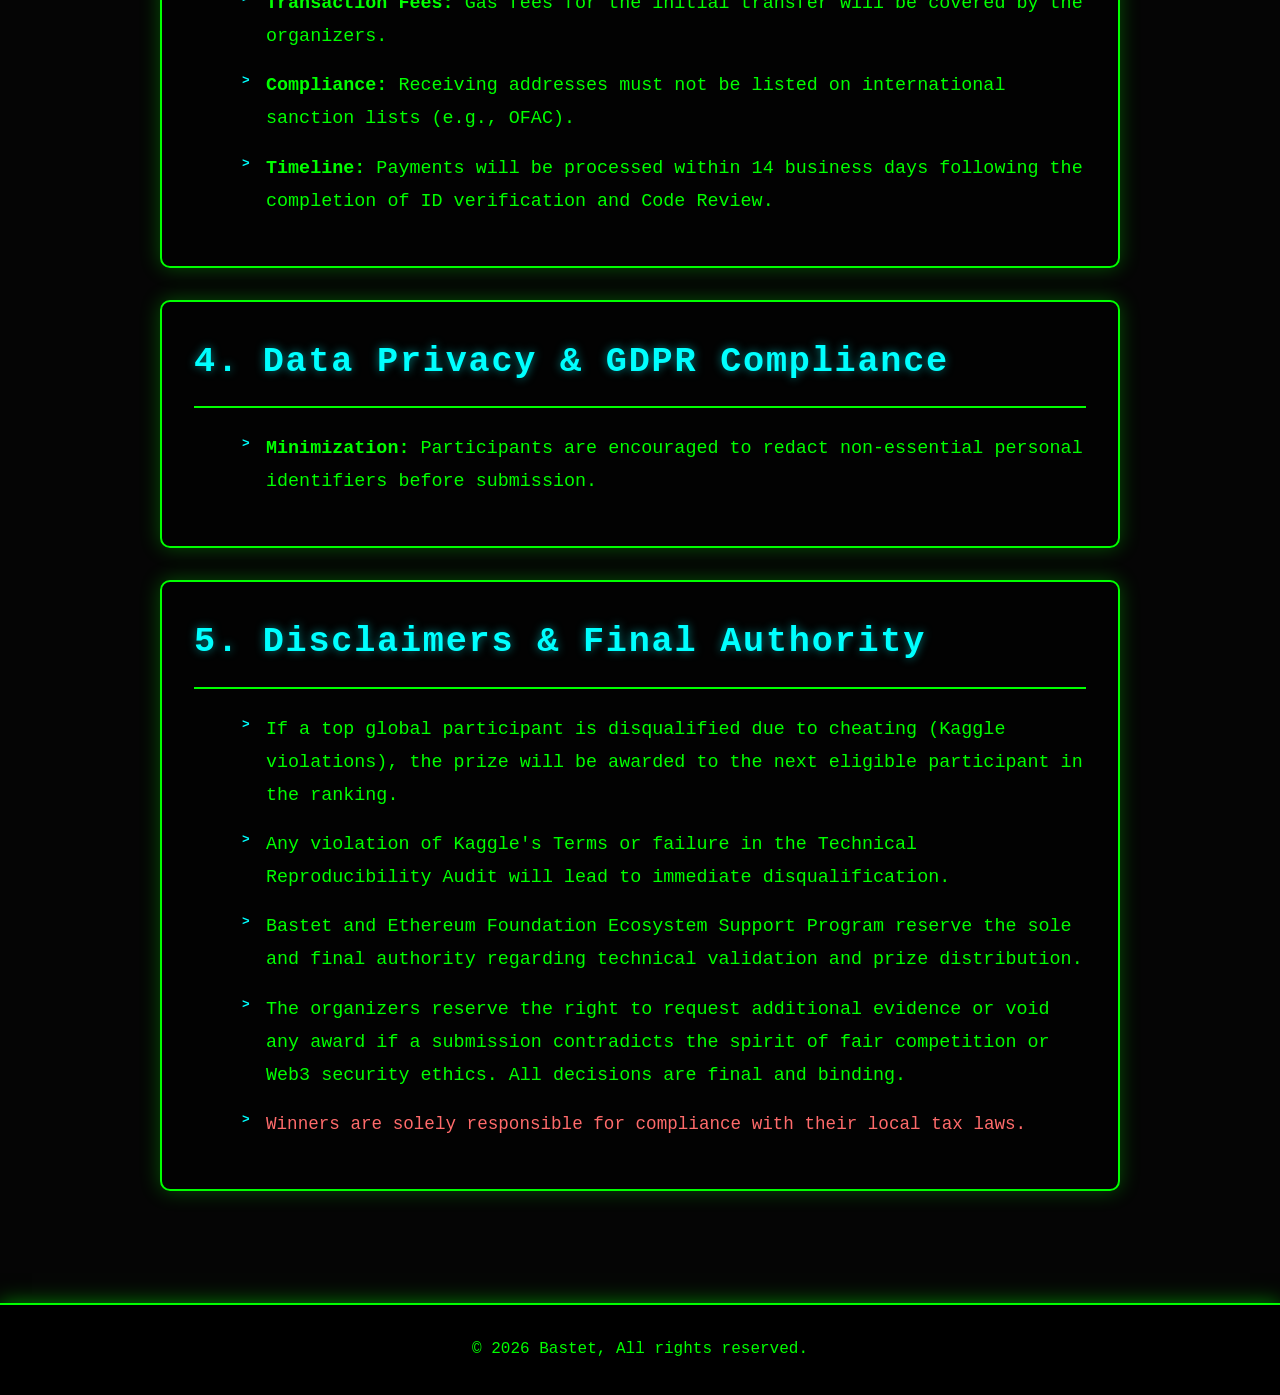
==== commit 9c9aa4b2: "add writeups folder" ====
--- a/prize-rules-esp.html
+++ b/prize-rules-esp.html
@@ -293,7 +293,7 @@
                         
                         <ul class="step-list">
                             <li>
-                                <strong>Technical Package (Reproducibility & Write-up):</strong> A Technical Write-up (PDF/Markdown) detailing the detection logic. Please refer to <a href="https://github.com/onesavielabs/Bastet_Kaggle_Website/blob/main/Write-up-Template.md" target="_blank">this document</a> as an example of the write-up format. By submitting, participants agree that Bastet and Ethereum Foundation Ecosystem Support Program  reserve the right to publicly publish this Write-up for community transparency.
+                                <strong>Technical Package (Reproducibility & Write-up):</strong> A Technical Write-up (PDF/Markdown) detailing the detection logic. Please refer to <a href="https://github.com/onesavielabs/Bastet_Kaggle_Website/blob/main/writeups/writeup-template.md" target="_blank">the template</a> and <a href="https://github.com/onesavielabs/Bastet_Kaggle_Website/blob/main/writeups/writeup-example.md" target="_blank">the sample write-up</a> we've provided for the format. By submitting, participants agree that Bastet and Ethereum Foundation Ecosystem Support Program  reserve the right to publicly publish this Write-up for community transparency.
                             </li>
                             
                             <li>
